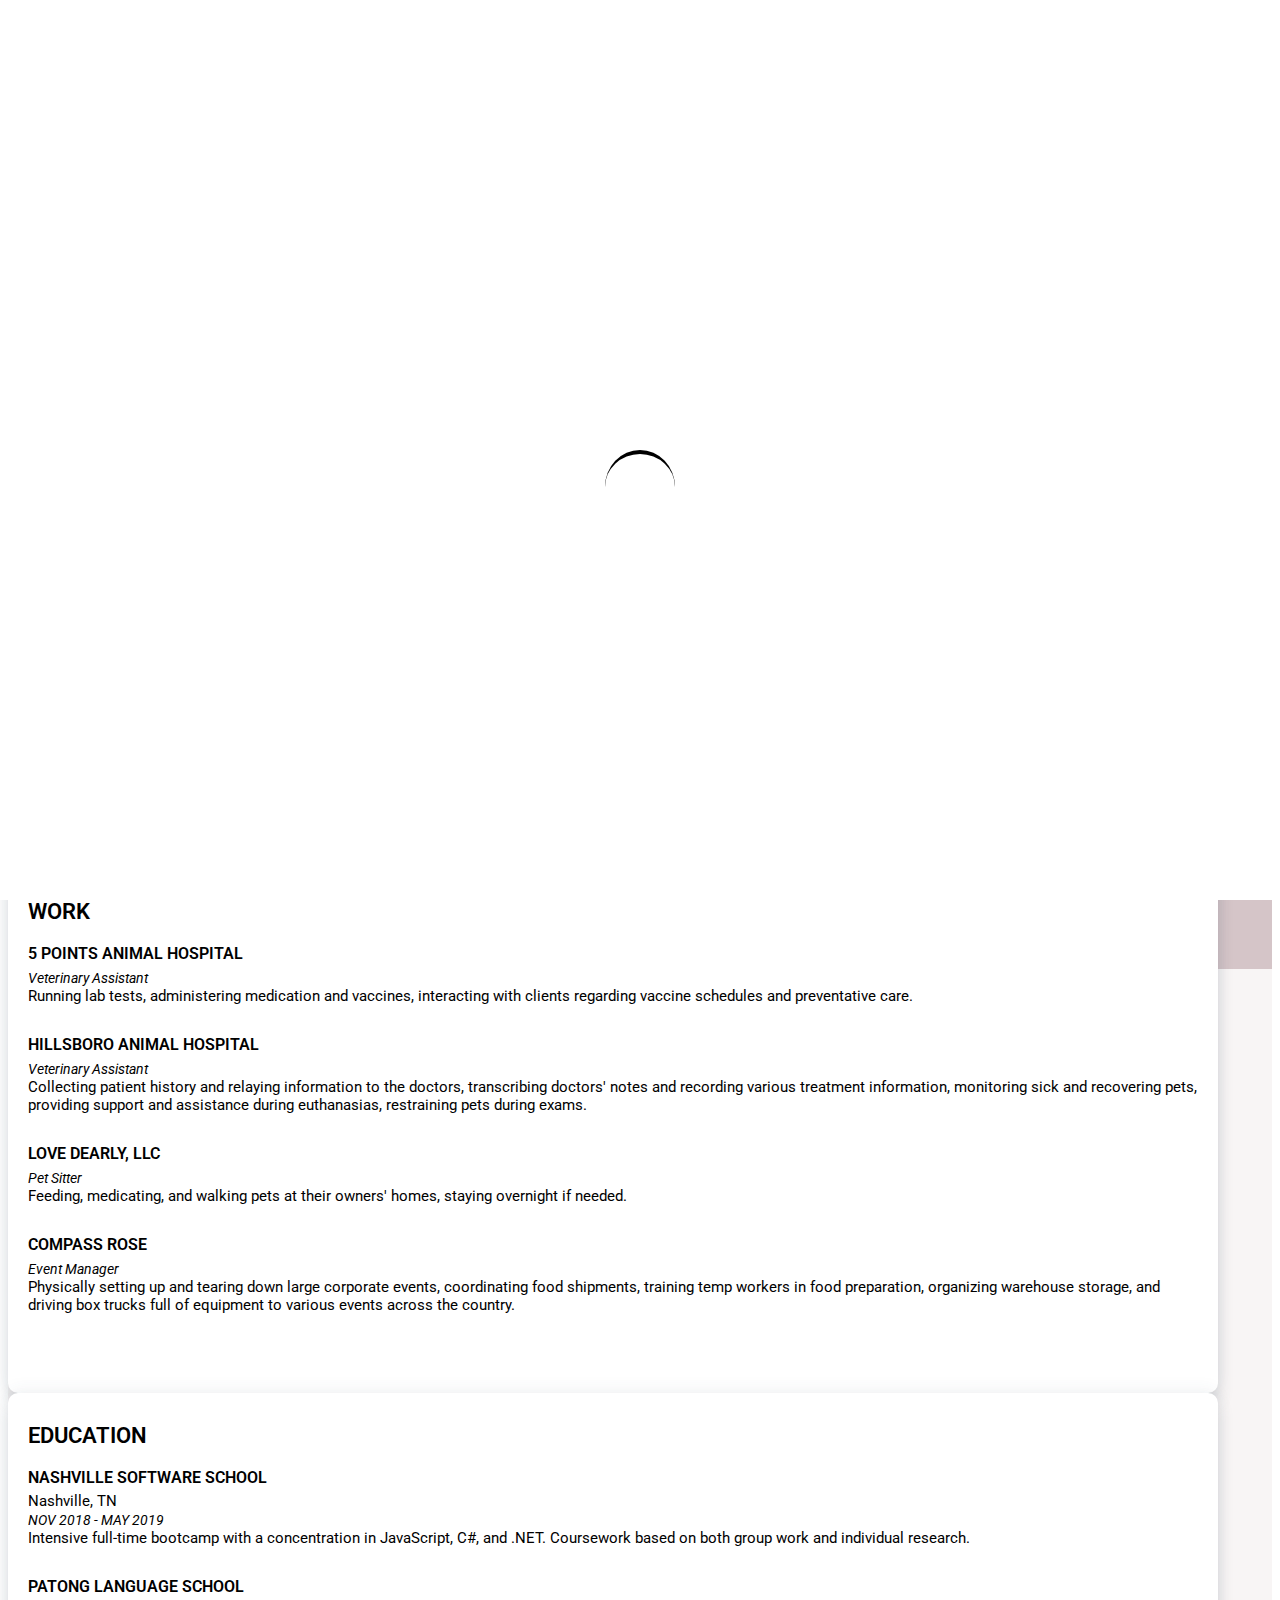
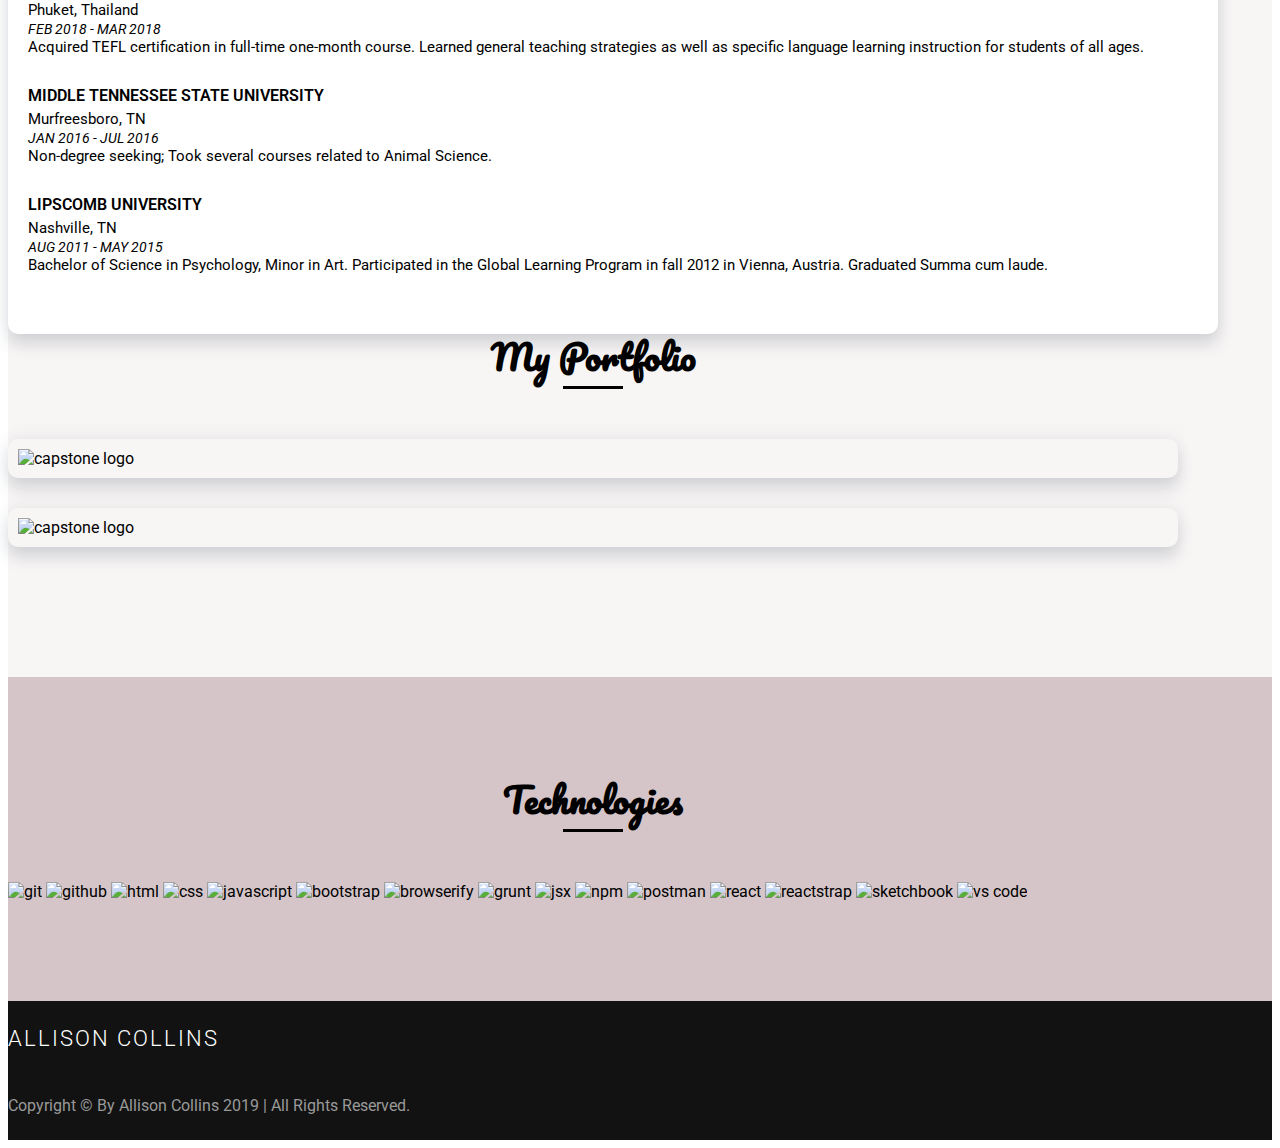
==== index.html @ 5c8b67d4 "changes to contact section" ====
<!doctype html>
<html lang="en">
<head>
  <meta charset="utf-8">
  <meta name="viewport" content="width=device-width, initial-scale=1.0">
  <meta http-equiv="X-UA-Compatible" content="IE=edge">
  <meta name="description" content=" - Responsive Personal vCard Template">
  <meta name="keywords" content="Martin Luther, resume, cv, portfolio, personal, developer, designer, onepage, clean, modern, velocity, web">
  <meta name="author" content="Martin">
  <meta name="apple-mobile-web-app-capable" content="yes">
  <!--
  ========================================================================
   EXCLUSIVE ON themeforest.net
  ~~~~~~~~~~~~~~~~~~~~~~~~~~~~~~~~~~~~~~~~~~~~~~~~~~~~~~~~~~~~~~~~~~~~~~~~
   Template Name   : Martin Luther - Responsive Personal Portfolio Template
   Author          : mital_04
  ~~~~~~~~~~~~~~~~~~~~~~~~~~~~~~~~~~~~~~~~~~~~~~~~~~~~~~~~~~~~~~~~~~~~~~~~
   Copyright (c) 2017 - Martin Luther - mital_04 



  ========================================================================
  -->
  <title>Allison Collins</title>
  <!-- Favicon -->
  <link rel="shortcut icon" type="image/x-icon" href="favicon.ico">

  <!-- Google Fonts -->
 <!--  <link href="https://fonts.googleapis.com/css?family=Poppins:300,300i,400,400i,500,500i,600,600i,700,700i,800,800i" rel="stylesheet">  -->
  <link href="https://fonts.googleapis.com/css?family=Pacifico|Roboto" rel="stylesheet"> 

  <!-- End -->

  <!-- Plugin Css -->
  <link href="static/plugin/bootstrap/css/bootstrap.min.css" rel="stylesheet">
  <link href="static/plugin/font-awesome/css/font-awesome.min.css" rel="stylesheet">
  <link href="static/plugin/owl-carousel/css/owl.carousel.min.css" rel="stylesheet">
  <!-- End -->

  <!-- Theme css -->
  <link href="static/css/style.css" rel="stylesheet">
  <link href="static/css/color/brown.css" rel="stylesheet">
  <!-- End -->

  <!--[if lt IE 9]>
    <script src="static/js/html5shiv.min.js"></script>
    <script src="static/js/respond.min.js"></script>
  <![endif]-->
</head>

<!-- ========== Body Starts ========== -->
<body>
  <div id="loading">
    <div class="load-circle"><span class="one"></span></div>
  </div>

  <!-- ========== Header Starts ========== -->
  <header class="header">
    <nav class="navbar">
      <div class="container">
        <div class="navbar-header">

          <!-- Mobile Toggle -->
          <button type="button" class="navbar-toggle collapsed" data-toggle="collapse" data-target="#navbar" aria-expanded="false" aria-controls="navbar">
            <span class="sr-only">Toggle navigation</span>
            <span class="icon-bar"></span>
            <span class="icon-bar"></span>
            <span class="icon-bar"></span>
          </button>
          <!-- / Mobile Toggle -->

          <!-- Logo  -->
          <h1 class="logo">
            <a href="#">Allison Collins</a>
          </h1>
          <!-- / Logo  -->
        </div>
        <!-- Navbar -->
        <div id="navbar" class="collapse navbar-collapse">
          <ul class="nav navbar-nav navbar-right">
            <li class="current"><a href="#home">Home</a></li>
            <li><a href="#about">About</a></li>
            <li><a href="#experience">Experience and Education</a></li>
            <li><a href="#portfolio">Portfolio</a></li>
            <li><a href="#technologies">Technologies</a></li>
            <!--<li><a href="#contact">Contact</a></li> -->
          </ul>
        </div>
        <!-- / Navbar -->
      </div>
    </nav>
  </header>
  <!-- ========== End Of Header ========== ->

  <!-- ========== Home ========== -->
  <section id="home" class="home-banner" data-parallax="scroll" data-image-src="static/img/stars.jpg">
    <div class="container"> 
      <div class="welcome-text">
        <h3>Hello! I'm</h3>
        <h2>Allison Collins</h2>
        <p>FULL STACK SOFTWARE DEVELOPER</p>
      </div>
    </div>
  </section>
  <!-- ========== End Of Home ========== -->

  <!-- ========== About Me ========== -->
  <section id="about" class="section" style="background-color: rgb(248, 245, 245)">
    <!-- Container -->

    <div class="container">
      <div class="row">
        <div class="col-xs-12 col-sm-5">
          <div class="personal-pic">
            <img src="static/img/me.jpg" title="" alt="" />
          </div><!-- .personal-pic -->
        </div><!-- .col-xs-12 col-sm-5 -->

        <div class="col-xs-12 col-sm-7">
          <div class="personal-info">
            <div class="section-title left" style="font-family: 'Pacifico', sans-serif">
              <h2>About <span>Me</span></h2> 
            </div><!-- .section-title -->
            <p>I currently live in Nashville, TN.</p>
            <p>I've always had varying career ideas and skills that I wanted to nurture, but for a time my interests seemed incongruous. 
              I loved the human interest aspect of psychological research and counseling, the hard science and objectivity of veterinary medicine,
            the freedom and cultural diversity of teaching English abroad, and the freedom of personal expression through visual art. 
            The only thing I was absolutely sure that I wanted to do was constantly learn new skills, either from personal research or from peers and mentors,
          lest my mind grow dull and restless. I enjoy being in school and building my knowledge base and problem solving skills.</p>
            <p>Software development has turned out to be at the interesection of my varied interests and skills. I enjoy the challenge of solving puzzles and new problems.
              I also appreciate the experience and perspectives of those around me, and value their approaches to problem solving. My dream is to be a lifelong
              student, being at once proud of my own accomplishments and abilities as well as humbled by the talents and wisdom of others.
            </p>

            <div class="social-link-top" style="font-size: 35px">
                <ul>
                  <li><a href="https://github.com/allisonkatecollins"><i class="fa fa-github" aria-hidden="true"></i></a></li>
                  <li><a href="https://www.linkedin.com/in/allison-collins-861924163/"><i class="fa fa-linkedin" aria-hidden="true"></i></a></li>
                  <li><a href="mailto:allisonkatecollins@gmail.com"><i class="fa fa-envelope" aria-hidden="true"></i></a></li>
                </ul>
              </div><!-- .social-link -->

            <div class="about-actions">
              <a class="m-btn" role="button" href="static/img/resume.png" download="resume.png">download resume</a>
            </div>
          </div><!-- .personal-info -->
        </div><!-- .col-xs-12 col-sm-5 -->

      </div><!-- .Row -->
    </div><!-- .Container -->

  </section>
  <!-- ========== End Of About Me ========== -->

  <!-- ========== Resume  ========== -->
  <section id="experience" class="section" style="background-color: #D5C5C8"> 
    <div class="container">
      <div class="section-title">
        <h2><span>Experience</span> and Education</h2>
      </div><!-- .section-title -->

      <div class="row">
        <div class="col-sm-6 col-xs-12">
          <div class="resume-box">
            <h4>WORK</h4>
            <div class="resume-row">
              <h5>5 Points Animal Hospital</h5>
              <label>Veterinary Assistant</label>
              <p>Running lab tests, administering medication and vaccines, interacting with clients
                regarding vaccine schedules and preventative care.
              </p>
            </div><!-- .resume-row -->

            <div class="resume-row">
              <h5>Hillsboro Animal Hospital</h5>
              <label>Veterinary Assistant</label>
              <p>Collecting patient history and relaying information to the doctors,
                transcribing doctors' notes and recording various treatment information,
                monitoring sick and recovering pets, providing support and assistance during euthanasias,
                restraining pets during exams.
              </p>
            </div><!-- .resume-row -->

            <div class="resume-row">
                <h5>Love Dearly, LLC</h5>
                <label>Pet Sitter</label>
                <p>Feeding, medicating, and walking pets at their owners' homes, staying overnight if needed.</p>
              </div><!-- .resume-row -->
            
              <div class="resume-row">
                  <h5>Compass Rose</h5>
                  <label>Event Manager</label>
                  <p>Physically setting up and tearing down large corporate events, coordinating food shipments,
                    training temp workers in food preparation, organizing warehouse storage, and driving box trucks full of equipment to various events across the country.</p>
                    <br/>
                  </div><!-- .resume-row -->
          </div><!-- .resume-box -->
        </div><!-- .col-sm-6 col-xs-12 -->

        <div class="col-sm-6 col-xs-12">
          <div class="resume-box">
            <h4>EDUCATION</h4>
            <div class="resume-row">
              <h5>Nashville Software School</h5>
              <p>Nashville, TN</p>
              <label>NOV 2018 - MAY 2019</label>
              <p>Intensive full-time bootcamp with a concentration in JavaScript, C#, and .NET.
                Coursework based on both group work and individual research.</p>
            </div><!-- .resume-row -->

            <div class="resume-row">
              <h5>Patong Language School</h5>
              <p>Phuket, Thailand</p>
              <label>FEB 2018 - MAR 2018</label>
              <p>Acquired TEFL certification in full-time one-month course.
                Learned general teaching strategies as well as specific language learning instruction for students of all ages. </p>
            </div><!-- .resume-row -->

            <div class="resume-row">
                <h5>Middle Tennessee State University</h5>
                <p>Murfreesboro, TN</p>
                <label>JAN 2016 - JUL 2016</label>
                <p>Non-degree seeking; Took several courses related to Animal Science.</p>
              </div><!-- .resume-row -->

          <div class="resume-row">
              <h5>Lipscomb University</h5>
              <p>Nashville, TN</p>
              <label>AUG 2011 - MAY 2015</label>
              <p>Bachelor of Science in Psychology, Minor in Art. Participated in the Global Learning Program
                in fall 2012 in Vienna, Austria. Graduated Summa cum laude.</p>
            </div><!-- .resume-row -->
        
          </div><!-- .resume-box -->
        </div><!-- .col-sm-6 col-xs-12 -->

      </div><!-- .row -->
    </div><!-- .container -->
  </section>
  <!-- ========== End Of Resume ========== -->

  <!-- ========== Work ========== -->
  <section id="portfolio" class="section" style="background-color: rgb(248, 245, 245)"> 
    <div class="container">
      <div class="section-title">
        <h2><span>My</span> Portfolio</h2>
      </div><!-- .section-title -->
 
      
        <div class="portfolio-filter">
           <div class="row">
              <div class="col-sm-4 col-xs-6 mix illustration">
                <div class="portfolio-col">
                  <img src="static/img/where-art-thou-logo.png" title="" alt="capstone logo" />
                  <div class="hover">
                    <a href="https://github.com/allisonkatecollins/where-art-thou"> 
                      <i aria-hidden="true"></i>
                      <h4>Where Art Thou?</h4>
                      <label>client side capstone</label>
                    </a>
                  </div>
                </div>
              </div> <!-- .col-sm-4 col-sm-12  -->
              
              <div class="col-sm-4 col-xs-6 mix illustration">
                <div class="portfolio-col">
                  <img src="static/img/gray.png" title="" alt="capstone logo" />
                  <div class="hover">
                    <h4>Server Side Capstone</h4>
                    <label>coming soon!</label>
                  </div>
                </div>
              </div><!-- .col-sm-4 col-sm-12  -->

            </div><!-- .row -->
        </div><!-- .portfolio-filter -->
 

      </div><!-- .portfolio-box -->
    </div><!-- .container -->
  </section>
  <!-- ========== End Of Work ========== -->

  <!-- === Technologies === -->
  <section id="technologies" class="section bg-cover bg-no-repeat" style="background-color: #D5C5C8">
    <div class="container">

      <div class="section-title">
        <h2>Techno<span>logies</span></h2>
      </div><!-- .section-title -->

      <div class="row">
        <div class="col">
          <div class="technology-icons">
              <img src="static/img/git.png" title="Git" alt="git" />
              <img src="static/img/github1.png" title="GitHub" alt="github" />
              <img src="static/img/html.png" title="HTML" alt="html" />
              <img src="static/img/css1.png" title="CSS" alt="css" />
              <img src="static/img/javascript.png" title="JavaScript" alt="javascript" />
              <img src="static/img/bootstrap.png" title="Bootstrap" alt="bootstrap" />
              <img src="static/img/browserify1.png" title="Browserify" alt="browserify" />
              <img src="static/img/grunt.png" title="Grunt" alt="grunt" />
              <img src="static/img/jsx.png" title="JSX" alt="jsx" />
              <img src="static/img/npm.png" class="npm" title="NPM" alt="npm" />
              <img src="static/img/postman.png" title="Postman" alt="postman" />
              <img src="static/img/react.png" title="React" alt="react" />
              <img src="static/img/reactstrap.png" title="Reactstrap" alt="reactstrap" />
              <img src="static/img/sketchbook.png" title="Sketchbook" alt="sketchbook" />
              <img src="static/img/vscode.png" title="Visual Studio Code" alt="vs code" />
            </div><!-- .technology-icons -->
          </div><!-- .column -->

        </div><!-- .row -->

     

    </div><!-- .container -->
  </section>
  <!-- === End Of Technologies === -->

  <!-- ========== Contact ========== -->
  <!-- <section id="contact" class="section contact-us grey-bg"> 
    <div class="container">
      <div class="section-title">
        <h2>Contact<span> Me</span></h2>

        <div class="social-link" style="font-size: 35px">
          <ul>
            <li><a href="https://github.com/allisonkatecollins"><i class="fa fa-github" aria-hidden="true"></i></a></li>
            <li><a href="https://www.linkedin.com/in/allison-collins-861924163/"><i class="fa fa-linkedin" aria-hidden="true"></i></a></li>
            <li><a href="mailto:allisonkatecollins@gmail.com"><i class="fa fa-envelope" aria-hidden="true"></i></a></li>
          </ul>
        </div><!-- .social-link -->

      </div><!-- .section-title -->
    </div><!-- .container -->
  </section> 
  <!-- ========== End Of Contact ========== -->

  <!-- ========== Footer ========== -->
  <footer class="footer"> 
    <div class="main-footer text-center">
      <h4 class="footer-logo">ALLISON COLLINS</h4>
    </div><!-- .main-footer -->
    <div class="sub-footer  text-center">
      <p>Copyright © By Allison Collins 2019 | All Rights Reserved.</p>
    </div>
  </footer> <!-- .footer -->
  <!-- ========== End Of Footer ========== -->

  <!-- Jquery -->
  <script src="static/js/jquery.js"></script>
  <!-- End -->

  <!-- Plugin JS -->
  <script src="static/plugin/bootstrap/js/bootstrap.js"></script><!--bootstrap-->
  <script src="static/plugin/parallax/parallax.min.js"></script><!-- parallax library -->
  <script src="static/plugin/mixitup/mixitup.min.js"></script><!-- mixitup -->
  <script src="static/plugin/owl-carousel/js/owl.carousel.min.js"></script><!-- owl-carousel -->
  
  <script src="static/plugin/particles/particles.min.js"></script>
  <script src="static/plugin/particles/particles-app.js"></script>
  <!-- End -->

  <!-- Theme Js -->  
  <script src="static/js/jquery.nav.js"></script>
  <script src="static/js/custom.js"></script>
  <script src="static/js/home.js"></script><!-- Only For Home page -->
  <!-- End -->
</body>
<!-- ========== End of Body ========== -->
</html>
---- static/css/style.css ----
/*
===========================================================================
 EXCLUSIVE ON themeforest.net
~~~~~~~~~~~~~~~~~~~~~~~~~~~~~~~~~~~~~~~~~~~~~~~~~~~~~~~~~~~~~~~~~~~~~~~~~~~
 Template Name   : Martin Luther - Personal Portfolio Template
 Author          : mital_04
~~~~~~~~~~~~~~~~~~~~~~~~~~~~~~~~~~~~~~~~~~~~~~~~~~~~~~~~~~~~~~~~~~~~~~~~~~~
 Copyright (c) 2017 - mital_04
===========================================================================
*/

/*-------------------------------------------------------*/
  /* General */
/*-------------------------------------------------------*/
html,body {
  font-family: 'Poppins', sans-serif;	 
  font-family: 'Pacifico', cursive;
  font-family: 'Roboto', sans-serif;
}

img {
	max-width: 100%;
}
a:focus,
button:focus{
	outline: none;
	box-shadow: none;
}


#loading{
  position: fixed;
  top: 0;
  left: 0;
  height: 100%;
  width: 100%;
  background-color: #fff;
  z-index: 9999999999999;
}

.load-circle {
  margin: 50vh auto;
  width: 70px;
  height: 70px;
  border-radius: 50%;
  text-align: center;
  border-top: 4px solid #000;
  -webkit-animation: rotate 1.6s infinite linear;
  animation: rotate 1.2s infinite linear;
}

.load-circle .one{
  width: 50px;
  height: 50px;
  margin-top: 10px;
  border-radius: 50%;
  border-top: 4px solid #000;
  -webkit-animation: rotate 2.2s infinite linear;
  animation: rotate 2.2s infinite linear;
}

@-webkit-keyframes rotate {
  0%{
    transform: rotate(0deg);
  }
  100%{
    transform: rotate(360deg);
  }
}

@keyframes rotate {
  0%{
    transform: rotate(0deg);
  }
  100%{
    transform: rotate(360deg);
  }
}

/*-------------------------------------------------------*/
  /* Margin */
/*-------------------------------------------------------*/
.mb-10 { margin-bottom: 10px; }
.mb-15 { margin-bottom: 15px; }
.mb-30 { margin-bottom: 30px; }

.mt-10 { margin-top: 10px;}
.mt-15 { margin-top: 15px;}
.mt-30 { margin-top: 30px;}

/*-------------------------------------------------------*/
  /* Padding */
/*-------------------------------------------------------*/
.pb-10 { padding-bottom: 10px; }
.pb-15 { padding-bottom: 15px; }
.pb-30 { padding-bottom: 30px; }

.pt-10 { padding-top: 10px;}
.pt-15 { padding-top: 15px;}
.pt-30 { padding-top: 30px;}

/*-------------------------------------------------------*/
  /* section */
/*-------------------------------------------------------*/
.section {
	padding: 100px 0;
}

.grey-bg{
	background-color: #f3f3f3;
}

.container{
	max-width: 100%;
	width: 1170px;
}

@media (max-width: 767px){
	.section {
		padding: 50px 0;
	}
}

/*-------------------------------------------------------*/
  /* Section Title */
/*-------------------------------------------------------*/
.section-title {
	text-align: center;
	padding-bottom: 60px;
}
.section-title.left{
	text-align: left;
}
.section-title.left h2:after{
	right: auto;
}
.section-title.right{
	text-align: right;
}
 .section-title.right h2:after{
	left: auto;
}

.section-title h2 {
	font-weight: 600;
/* 	text-transform: uppercase; */
  font-family: 'Pacifico';
	line-height: 45px;
	font-size: 35px;
	position: relative;
	margin: 0;
}
.section-title h2:after{
	width: 60px;
	height: 3px;
	background: #000;
	content: "";
	position: absolute;
	left: 0;
	right: 0;
	margin: auto;
	bottom: -10px;
}

.section-title-01 {
	text-align: center;
	padding-bottom: 50px;
}
.section-title-01 h2 {
	margin: 0;
	padding: 0 0 15px 0;
	font-weight: 800;
	color: #333;
	font-size: 48px;
}
.section-title-01 p {
	margin: 0;
	width: 600px;
	max-width: 100%;
	display: inline-block;
}

/*-------------------------------------------------------*/
  /* social link */
/*-------------------------------------------------------*/

.social-link ul { 
	margin-top: 40px;
  padding-top: 25px;
  padding-left: 0
}
.social-link li{
	display: inline-block;
	vertical-align: top;
	margin-right: 30px;
}
.social-link li a {
	width: 70px;
	height: 70px;
	text-align: center;
	line-height: 70px;
	border-radius: 50%;
	display: block;
	color: #fff;
	background: #000;
	box-shadow: 0 2px 5px 0 rgba(0,0,0,0.16), 0 2px 10px 0 rgba(0,0,0,0.12);
	-webkit-transition: all .2s ease;
       -moz-transition: all .2s ease;
    	 -o-transition: all .2s ease;
    		transition: all .2s ease;
}

.social-link-top ul { 
  margin-top: 10px;
  margin-bottom: 30px;
  padding-top: 25px;
  padding-left: 0
}
.social-link-top li{
	display: inline-block;
	vertical-align: top;
	margin-right: 30px;
}
.social-link-top li a {
	width: 70px;
	height: 70px;
	text-align: center;
	line-height: 70px;
	border-radius: 50%;
	display: block;
	color: #fff;
	background: #000;
	box-shadow: 0 2px 5px 0 rgba(0,0,0,0.16), 0 2px 10px 0 rgba(0,0,0,0.12);
	-webkit-transition: all .2s ease;
       -moz-transition: all .2s ease;
    	 -o-transition: all .2s ease;
    		transition: all .2s ease;
}


/*-------------------------------------------------------*/
  /* Buttons */
/*-------------------------------------------------------*/
.m-btn {
	box-shadow: 0 2px 5px 0 rgba(0,0,0,0.16), 0 2px 10px 0 rgba(0,0,0,0.12);
	line-height: 50px;
	padding: 0 25px;
	border: none;
	display: inline-block;
	outline: 0;
	border-radius: 100px;
	cursor: pointer;
	text-align: center;
	text-decoration: none;
	color: #fff;
	font-weight: 600;
	text-transform: uppercase;
	-webkit-transition: all .2s ease;
       -moz-transition: all .2s ease;
    	 -o-transition: all .2s ease;
    		transition: all .2s ease;
}
.m-btn:hover {
	box-shadow: rgba(0,0,0,0.15) 0 7px 20px;
	color: #fff;
	text-decoration: none;
	border-radius: 5px;
}
.m-btn.m-btn-white{
	background: #fff;
	color: #000;
}

a.m-btn-01:hover,
a.m-btn-01:focus,
a.m-btn-01:active {
	color: #fff;
	text-decoration: none;
}

.m-btn-01 {
	line-height: 50px;
	padding: 0 25px;
	border: none;
	display: inline-block;
	outline: 0;
	border-radius: 100px;
	cursor: pointer;
	text-align: center;
	text-decoration: none;
	color: #fff;
	font-weight: 600;
	position: relative;
	overflow: hidden;
	text-transform: uppercase;
	box-shadow: 0px 0 1px 2px rgba(0,0,0,0.05), 0px 0px 1px 6px rgba(0,0,0,0.05);
	-webkit-transition: all .2s ease;
       -moz-transition: all .2s ease;
    	 -o-transition: all .2s ease;
    		transition: all .2s ease;
}
.m-btn-01:after,
.m-btn-01:before {
	position: absolute;
	right: 0;
	bottom: 0;
	width: 100px;
	height: 100px;
	border-radius: 50%;
	background: #fff;
	content: '';
	opacity: 0;
	transition: transform .15s cubic-bezier(.02,.01,.47,1),opacity .15s cubic-bezier(.02,.01,.47,1);
	transform: translate(100%,-25%) translateZ(0);
}
.m-btn-01:focus:before, 
.m-btn-01:hover:before {
    opacity: .15;
    transition: transform .2s cubic-bezier(.02,.01,.47,1),opacity .2s cubic-bezier(.02,.01,.47,1);
    transform: translate3d(50%,0,0) scale(.9);
}
.m-btn-01:focus:after, 
.m-btn-01:hover:after {
    opacity: .25;
    transition: transform .2s cubic-bezier(.02,.01,.47,1) .05s,opacity .2s cubic-bezier(.02,.01,.47,1) .05s;
    transform: translate(50%) scale(1.1);
}
.m-btn-01.round {
	width: 50px;
	height: 50px;
	font-size: 30px;
	padding: 0;
	text-align: center;
	line-height: 50px;
}

.m-btn-01.m-btn-01-black {
	background: #333;
}

/*-------------------------------------------------------*/
  /* Pagination */
/*-------------------------------------------------------*/
.pagination-box {
	margin: 30px 0 0;
	text-align: center;
}
.pagination-box .pagination {
	margin-bottom: 0;
}
.pagination .page-item {
	margin: 0 5px;
	display: inline-block;
}
.pagination .page-link {
	color: #333;
	width: 40px;
	height: 40px;
	line-height: 40px;
	padding: 0;
	border-radius: 5px !important;
	text-align: center;
	box-shadow: rgba(58,78,95,0.2) 0 10px 16px, rgba(58,78,95,0.05) 0 -5px 16px;
	border: none;
}

/*-------------------------------------------------------*/
  /* Header */
/*-------------------------------------------------------*/
.header {
	position: fixed;
	top: 0;
	left: 0;
	right: 0;
	z-index: 9;
	-webkit-transition: all .2s ease;
       -moz-transition: all .2s ease;
    	 -o-transition: all .2s ease;
    		transition: all .2s ease;
}
.header .logo {
  font-size: 25px;
  font-family: 'Roboto';
	text-transform: uppercase;
	color: #fff;
	margin: 0;
	padding:6px 0;
	font-weight: 300;
}
.header .logo a {
	color: #fff;
	text-decoration: none;
}
.header .navbar { 
	margin: 0;
	padding: 15px 0;
	border: none;
  border-radius: 0;	
  font-family: 'Roboto'
}
.header .navbar-nav > li{
	padding: 0 5px;
}
.header .navbar-nav > li > a {
	color: #fff;
	text-transform: uppercase;
	padding: 10px 15px;
	border-radius: 30px;
	font-weight: 600;
	-webkit-transition: all .2s ease;
       -moz-transition: all .2s ease;
    	 -o-transition: all .2s ease;
    		transition: all .2s ease;
}
.header .navbar-nav > li > a:focus, 
.header .navbar-nav > li > a:hover {
	background: none;
}
.header .navbar-nav > li.current > a:hover{
	color: #fff;
}

.fixed-header{
	background: #fff;
	box-shadow: 0 2px 4px -1px rgba(0,0,0,0.06), 0 4px 5px 0 rgba(0,0,0,0.06), 0 1px 10px 0 rgba(0,0,0,0.08);
}
.fixed-header .logo {
	color: #000;
}
.fixed-header .navbar-nav > li > a {
	color: #000;	
}
.fixed-header .navbar-nav > li.current > a,
.fixed-header .navbar-nav > li.current > a:hover{
	color: #fff;
}

@media (max-width: 991px){
	.header .navbar-nav > li{
		padding: 0;
	}
	.header .navbar-nav > li > a {
		padding: 10px;
	}
}

@media (max-width: 767px){
	.header .navbar{
		padding: 0;
	}
	.navbar-collapse{
		background: #fff;
		box-shadow: none;
		border: none;
	}
	.navbar-nav{
		margin-top: 0;
		margin-bottom: 0;
	}
	.header .navbar-nav > li > a{
		color: #000;
	}
	.header .navbar-nav > li.current > a{
		color: #fff;
		border-radius: 0;
	}
	.header .logo {
		margin: 0 0 0 15px;
		padding: 10px 0;
	}
	.navbar-toggle {
		margin: 7px 15px 3px 0;
		border-radius: 0;
	}	
	.navbar-toggle .icon-bar{
		background: #fff;
	}
}


/*-------------------------------------------------------*/
  /* Home Banner */
/*-------------------------------------------------------*/
.parallax-mirror{
	background: #000;
}
.parallax-mirror .parallax-slider {
	opacity: 0.3;
}
.home-banner {
	position: relative;
}
.home-banner .welcome-text {
  font-family: 'Roboto';
	padding: 0;
	text-align: center;
	width: 100%;
	position: absolute;
	display: block;
	top: 50%;
	left: 0;
	-webkit-transform: translate(0,-50%);
       -moz-transform: translate(0,-50%);
    	 -o-transform: translate(0,-50%);
    		transform: translate(0,-50%);
}
.home-banner .welcome-text h3{
	margin: 0;
	padding: 0;
	font-size: 55px;
	color: #fff;
	font-weight: 300;
}
.home-banner .welcome-text h2{
	margin: 0;
	padding: 20px 0 60px;
	font-size: 90px;
	color: #fff;
	font-weight: 600;
	letter-spacing: 2px;
	line-height: 80px;
}
.home-banner .welcome-text p{
	margin: 0;
	padding: 0 0 20px;
	font-size: 15px;
	color: #fff;
	font-weight: 300;
	letter-spacing: 1px;
}

.home-banner .welcome-text .m-btn {
	line-height: 60px;
	padding: 0 45px;
	font-size: 16px;
	letter-spacing: 1px;
}

@media (max-width: 767px){
	.home-banner .welcome-text h3{
		font-size: 28px;
	}
	.home-banner .welcome-text h2 {
		padding: 10px 0 15px;
		font-size: 40px;
		line-height: 40px;	
	}	
	.home-banner .welcome-text p{
		padding: 0 0 15px;
		font-size: 14px;
	}
	.home-banner .welcome-text .m-btn{
		line-height: 40px;
		padding: 0 25px;
		font-size: 13px;
	}
}

.full-screen {
  height: 100vh;
}

/*===================================
  Home Banner 01
====================================== */
.particles-box {
  height: 100vh;
  background-position: left center;
}
.particles-box .container {
  position: relative;
  min-height: 100%;
}
.particles-box .banner-center-text {
  position: absolute;
  top: 50%;
  left: 15px;
  right: 15px; 
  z-index: 1;
  -webkit-transform: translatey(-50%);
     -moz-transform: translatey(-50%);
       -o-transform: translatey(-50%);
          transform: translatey(-50%);
}

.particles-box .banner-center-text h1 {
	color: #fff;
	font-size: 65px;
	margin: 0;
	padding: 0 0 20px 0;
	font-weight: 800;
}
.particles-box .banner-center-text p {
	display: inline-block;
	vertical-align: top;
	padding: 8px 15px;
	color: #fff;
}

.particles-box .particles-js-canvas-el {
	background: rgba(0,0,0,0.8);
	position: absolute;
	top: 0;
	left: 0;
	right: 0;
	bottom: 0;
}

@media (max-width: 991px){
  .particles-box {
    height: 120vh;
  }

  .fixed-header-body .particles-box {
    height: 100vh;
  }
}


/*-------------------------------------------------------*/
  /* ABOUT ME*/
/*-------------------------------------------------------*/
.personal-pic {
	position: relative;
    border-radius: 10px;
    padding: 10px;
    box-shadow: rgba(58,78,95,0.2) 0 10px 16px, rgba(58,78,95,0.05) 0 -5px 16px;
    overflow: hidden;
}
.personal-pic img {
	display: block;
	margin: 0 auto;
}
.personal-info .section-title {
	padding-bottom: 10px;
}
.personal-info h2 {
	margin-top: 0px;
}
.personal-info .social-link{
    padding: 10px 0 35px;
}
.personal-info .m-btn {
	line-height: 40px;
	padding: 0 40px;
	margin-right: 10px;
}
.personal-info {
  font-family: 'Roboto';
}

@media (max-width: 767px){
	.personal-info{
		padding-top: 40px;
	}
	.personal-info .m-btn{
		padding: 0 15px;
	}
}

/*===================================
  Skill Bar
====================================== */
.about-me-box {
	background: #fff;
	box-shadow: 0px 0 1px 2px rgba(0,0,0,0.05), 0px 0px 1px 6px rgba(0,0,0,0.05);
	padding: 20px;
}
.about-me-box .avtar {
	margin-bottom: 15px;
}

.about-me-box h2 {
	font-size: 24px;
	font-weight: 700;
	margin: 0;
	padding: 0 0 15px;
	position: relative;
	display: inline-block;
}
.about-me-box h2:after {
	width: 30px;
	height: 4px;
	content: "";
	float: left;
	background: #888;
	position: absolute;
	top: 14px;
	margin-left: 14px;
	right: -40px;
}

.about-me-box .about-me {
	margin: 0;
	padding: 0 0 20px;
	list-style-type: none;
}
.about-me-box .about-me li {
	width: 100%;
	display: inline-block;
	vertical-align: top;
	padding: 5px 0;
}
.about-me-box .about-me strong {
	font-weight: 600;
}

.about-me-box .social-link {
	margin-bottom: 30px;
}

.about-me-box .about-actions {
	margin-bottom: 20px;
}
.about-me-box .m-btn-01 {
	line-height: 35px;
	padding: 0 15px;
	font-size: 12px;
}

/*===================================
  Skill Bar
====================================== */
.skillbar {
  	position: relative;
	display: inline-block;
	margin: 35px 0 10px;
	height: 10px;
	width: 100%;
	border-radius: 10px;
	text-align: left;
	box-shadow: 0px 0 1px 2px rgba(0,0,0,0.05), 0px 0px 1px 4px rgba(0,0,0,0.05);
}
.skillbar-bar {
  height: 10px;
  border-radius: 10px;
  width: 0px;
  background: rgba(0, 0, 0, .70);
  display: inline-block;
  position: absolute;
  top: 0;
  margin-bottom: 0px;
}
.skillbar-title {
  top: -22px;
  position: absolute;
  font-size: 12px;
  text-transform: uppercase;
  font-weight: 600;
}
.skillbar-white {
  background: rgba(255, 255, 255, .25)
}
.skillbar-white .skillbar-bar {
  background: #fff;
}

/*-------------------------------------------------------*/
  /* Service Box*/
/*-------------------------------------------------------*/
.service-box {
	text-align: center;
	background: #fff;
	border-radius: 10px;
	padding:40px 20px;
	box-shadow: rgba(58,78,95,0.2) 0 10px 16px, rgba(58,78,95,0.05) 0 -5px 16px;
	width: 100%;
	float: left;
}
.service-box .sb-icon {
	width: 80px;
	height: 80px;
	line-height: 60px;
	text-align: center;
	display: inline-block;
	border-radius: 50%;
}
.service-box .sb-icon i {
	font-size: 40px;
	line-height: 80px;
	color: #fff;
}
.service-box h4 {
	font-size: 22px;
	font-weight: 600;
	margin: 0;
	padding: 25px 0 10px;
}
.service-box p {
	font-size: 15px;
	margin: 0;
	line-height: 26px;
}

@media (max-width: 767px){
	.service-box{
		margin: 15px 0;
	}
}

.service-box-01 {
	text-align: center;
	width: 100%;
	float: left;
	padding: 0 40px 40px;
	background: #fff;
	box-shadow: 0px 0 1px 2px rgba(0,0,0,0.05), 0px 0px 1px 6px rgba(0,0,0,0.05);
	margin-top: 100px;
}
.service-box-01 .sb-icon {
	width: 100px;
	height: 100px;
	text-align: center;
	display: inline-block;
	box-shadow: 0px 0px 1px 12px rgba(0,0,0,0.1), 0px 0px 1px 22px rgba(0,0,0,0.05);
	transform: rotate(45deg);
	margin-top: -50px;
}
.service-box-01 .sb-icon i {
	font-size: 50px;
	color: #fff;
	line-height: 100px;
	transform: rotate(-45deg);
}
.service-box-01 h4 {
	font-size: 22px;
	font-weight: 700;
	margin: 0;
	padding: 55px 0 15px;
}
.service-box-01 p {
	font-size: 15px;
	margin: 0;
	line-height: 26px;
}

@media (max-width: 767px){
	.service-box-01 {
		margin: 15px 0;
	}
}


/*-------------------------------------------------------*/
  /* Resume Box */
/*-------------------------------------------------------*/
.resume-box {
  font-family: 'Roboto';
	background: #fff;
	border-radius: 10px;
  padding: 30px 20px; 
	box-shadow: rgba(58,78,95,0.2) 0 10px 16px, rgba(58,78,95,0.05) 0 -5px 16px;
	width: 100%;
	float: left;
}
.resume-box h4 {
	font-size: 22px;
	margin: 0;
	padding: 0 0 20px;
	font-weight: 600;
}
.resume-box .resume-row {
	margin-bottom: 30px;
}
.resume-box h5 {
	margin: 0;
	padding: 0 0 5px;
	font-weight: 600;
	text-transform: uppercase;
	font-size: 16px;
}
.resume-box label{
	font-weight: normal;
	font-style: italic;
	font-size: 14px;
}
.resume-box p {
	margin: 0;
	font-size: 15px;
}

@media (max-width: 767px){
	.resume-box {
		margin: 15px 0;
	}
}

.resume-box-01 {
	position: relative;
	padding-left: 60px;
}
.resume-box-01:after {
	height: 100%;
	width: 4px;
	background: #ddd;
	content: "";
	float: left;
	position: absolute;
	left: 30px;
	top: 0;
	border-radius: 5px;
}

.resume-box-01 i {
	position: absolute;
	left: -43px;
	top: 0;
	width: 30px;
	height: 30px;
	line-height: 30px;
	text-align: center;
	color: #fff;
	z-index: 1;
	box-shadow: 0px 0px 1px 3px rgba(0,0,0,0.1), 0px 0px 1px 8px rgba(0,0,0,0.05);
	transform: rotate(45deg);
}

.resume-box-01 h4 {
	position: relative;
	margin: 0 0 20px;
	padding: 8px 25px;
	color: #fff;
	display: inline-block;
	font-size: 16px;
	font-weight: 700;
	border-radius: 20px;
}

.resume-box-01 h5 {
	position: relative;
	margin: 0;
	padding: 5px 0 20px 0;
	font-size: 17px;
	font-weight: 700;
}
.resume-box-01 .resume-row {
	width: 100%;
	padding: 16px;
	background: #fff;
	box-shadow: 0px 0 1px 2px rgba(0,0,0,0.05), 0px 0px 1px 6px rgba(0,0,0,0.05);
	margin-bottom: 30px;
}
.resume-box-01 .resume-row i {
	left: -59px;
}
.resume-box-01 .resume-row label {
	font-weight: 600;
	font-size: 14px;
}
.resume-box-01 .resume-row p {
	font-size: 13px;
	margin: 0;
}


/*-------------------------------------------------------*/
  /* CAT */
/*-------------------------------------------------------*/
.call-to-action {
	background-color: #e6b034;
	text-align:center;
	padding: 60px 0;
}
.call-to-action h2 {
	font-size: 30px;
	color: #fff;
	margin: 0;
	padding: 0 0 30px;
	text-transform: uppercase;
	font-weight: 600;
}

.call-to-action-01 {
	text-align:center;
	padding: 60px 0;
	background-attachment: fixed;
}

.call-to-action-01 h2 {
	font-size: 30px;
	color: #fff;
	margin: 0;
	padding: 0 0 30px;
	text-transform: uppercase;
	font-weight: 600;
}

/*-------------------------------------------------------*/
  /* Portfolio */
/*-------------------------------------------------------*/
.portfolio-box .filter {
	text-align: center;
	padding-bottom: 60px;
}
.portfolio-box .filter button {
	padding: 0;
	border:none;
	text-transform: uppercase;
	color: #000;
	background: none;
	font-size: 16px;
	margin: 0 10px;
}
.portfolio-col {
	position: relative;
	margin-bottom: 30px;
	border-radius: 10px;
	padding: 10px;
	box-shadow: rgba(58,78,95,0.2) 0 10px 16px, rgba(58,78,95,0.05) 0 -5px 16px;
	overflow: hidden;
}
.portfolio-col .hover {
	opacity: 0;
	position: absolute;
	top: 0;
	left: 0;
	right: 0;
	bottom: 0;
	background: rgba(0,0,0,0.8);
	padding: 0;
	color: #fff;
	-webkit-transition: all .2s ease;
       -moz-transition: all .2s ease;
    	 -o-transition: all .2s ease;
    		transition: all .2s ease;
}
.portfolio-col .hover h4 {
	margin: 0;
	padding: 0 0 10px;
	font-size: 20px;
	font-weight: 600;
}
.portfolio-col .hover label {
  font-family: 'Roboto';
	margin: 0;
	padding: 0 0 15px;
	font-size: 12px;
	font-weight: 300;
	padding: 5px 20px;
	border-radius: 30px;
}
.portfolio-col:hover .hover{
	opacity: 1;
	padding: 20px;
	top: 10px;
	left: 10px;
	right: 10px;
	bottom: 10px;
}

@media (max-width: 767px){
	.portfolio-box .filter{
		padding-bottom: 30px;
	}
	.portfolio-box .filter button {
		margin: 0 5px;
	}
	.portfolio-col:hover .hover{
		padding: 10px;
	}
	.portfolio-col .hover h4{
		font-size: 16px;
	}
}

/*option 2*/
.portfolio-box .filter-01 {
	text-align: center;
	padding-bottom: 60px;
}
.portfolio-box .filter-01 button {
	padding: 0;
	border:none;
	font-weight: 400;
	background: #333;
	color: #fff;
	font-size: 14px;
	margin: 0 10px;
	box-shadow: 0px 0px 1px 3px rgba(0,0,0,0.1), 0px 0px 1px 8px rgba(0,0,0,0.05);
	padding: 6px 15px;
	border-radius: 30px;
}
.portfolio-col-01 {
	position: relative;
	margin-bottom: 30px;
	padding: 10px;
	box-shadow: 0px 0 1px 2px rgba(0,0,0,0.05), 0px 0px 1px 6px rgba(0,0,0,0.05);
	overflow: hidden;
}
.portfolio-col-01 .hover {
	left: 10px;
	background: rgba(0,0,0,0.8);
	right: 10px;
	position: absolute;
	bottom: -100%;
	color: #fff;
	-webkit-transition: all .4s ease;
       -moz-transition: all .4s ease;
    	 -o-transition: all .4s ease;
    		transition: all .4s ease;
}
.portfolio-col-01 .hover h4 {
	margin: 0;
	padding: 0 0 10px;
	font-size: 20px;
	font-weight: 600;
}
.portfolio-col-01 .hover label {
	margin: 0;
	padding: 0 0 15px;
	font-size: 12px;
	font-weight: 300;
	padding: 5px 20px;
	border-radius: 30px;
}
.portfolio-col-01:hover .hover{
	padding: 20px;
	bottom: 10px;
}


/*-------------------------------------------------------*/
  /* Technologies */
/*-------------------------------------------------------*/

.technology-icons img {
  max-height: 130px;
  max-width: auto;
}

.npm {
  max-height: auto;
  max-width: 130px;
}



/*-------------------------------------------------------*/
  /* Footer */
/*-------------------------------------------------------*/
.footer{
	background: #121212;
}
.footer .footer-logo {
	padding: 0 0 20px;
	margin: 0;
	color: #fff;
	font-size: 22px;
	letter-spacing: 2px;
	font-weight: 300;
}
.footer {
	padding: 40px 0;
}
.footer {
	background: #121212;
	color: #999;
	padding: 25px 0; 
}
.sub-footer{
  background: #121212;
  color: #999;
  padding-top: 25px
}
.footer .sub-footer p {
	margin: 0;
}
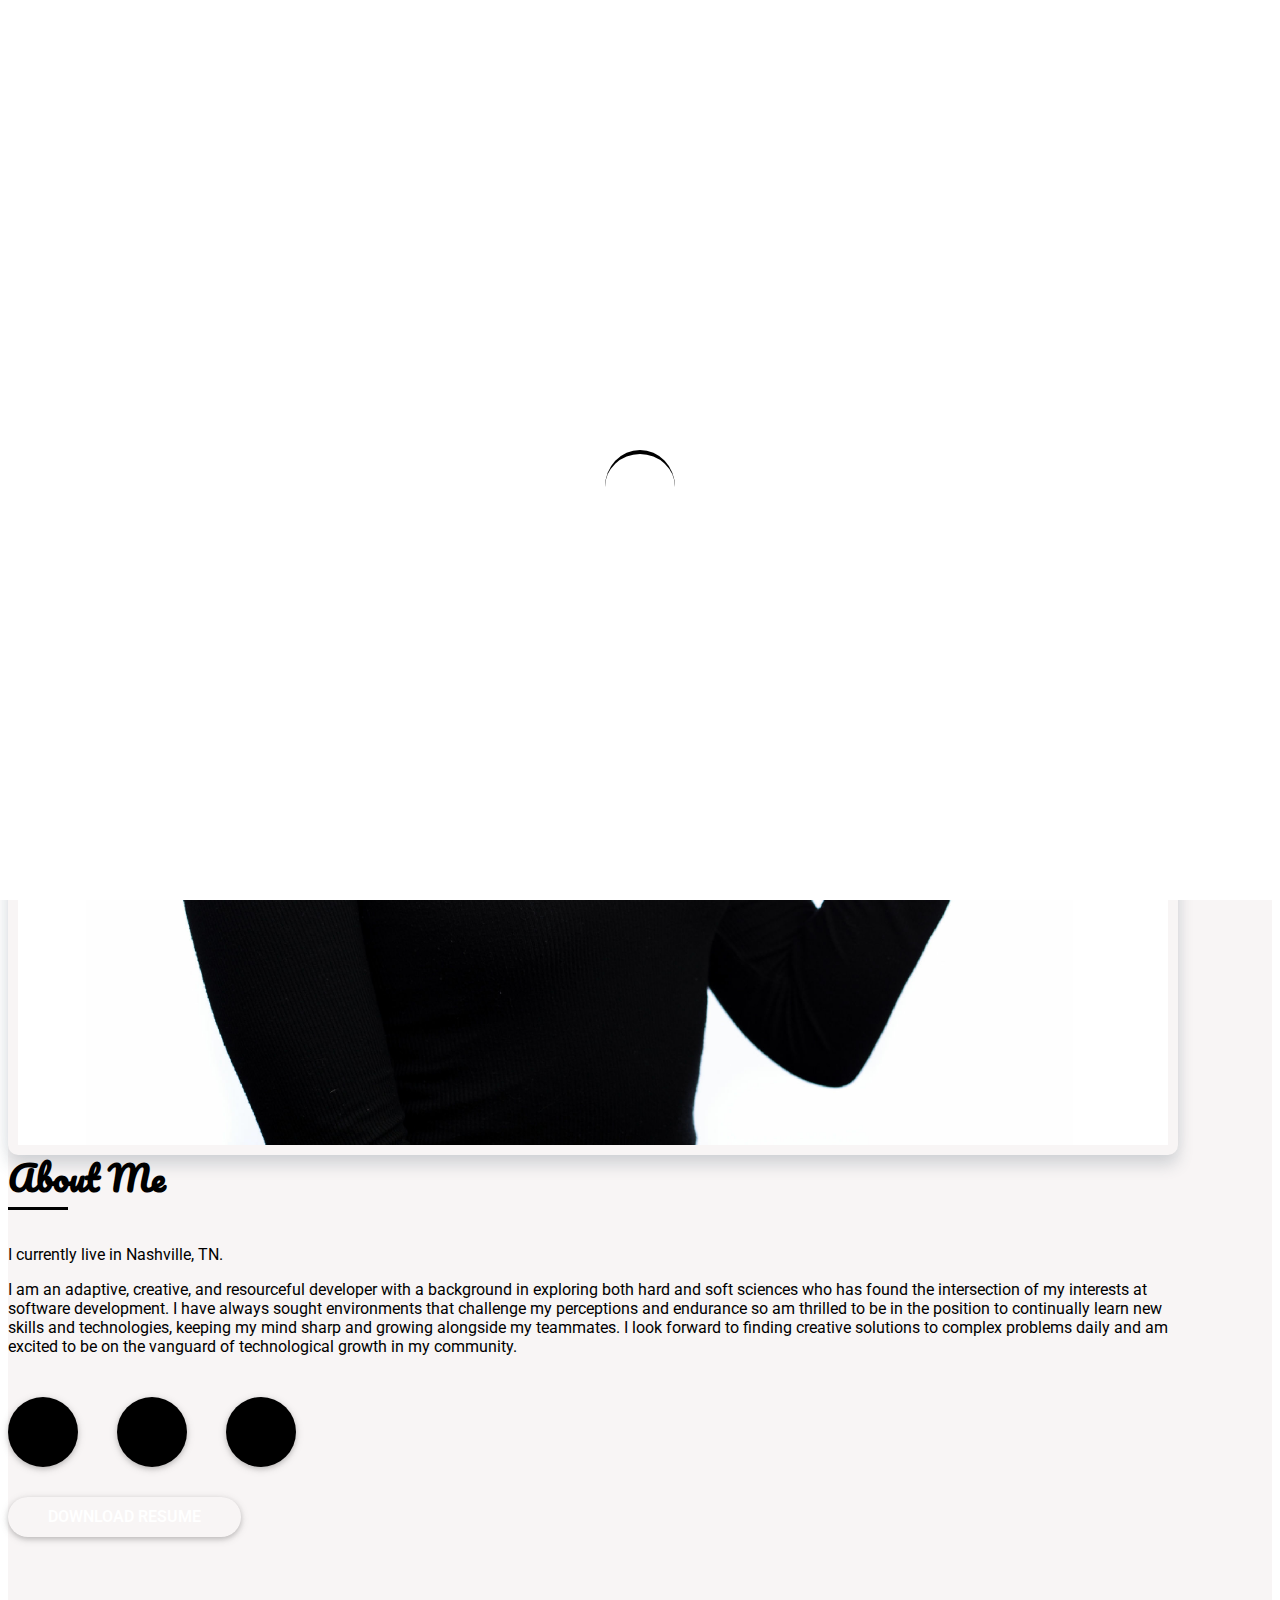
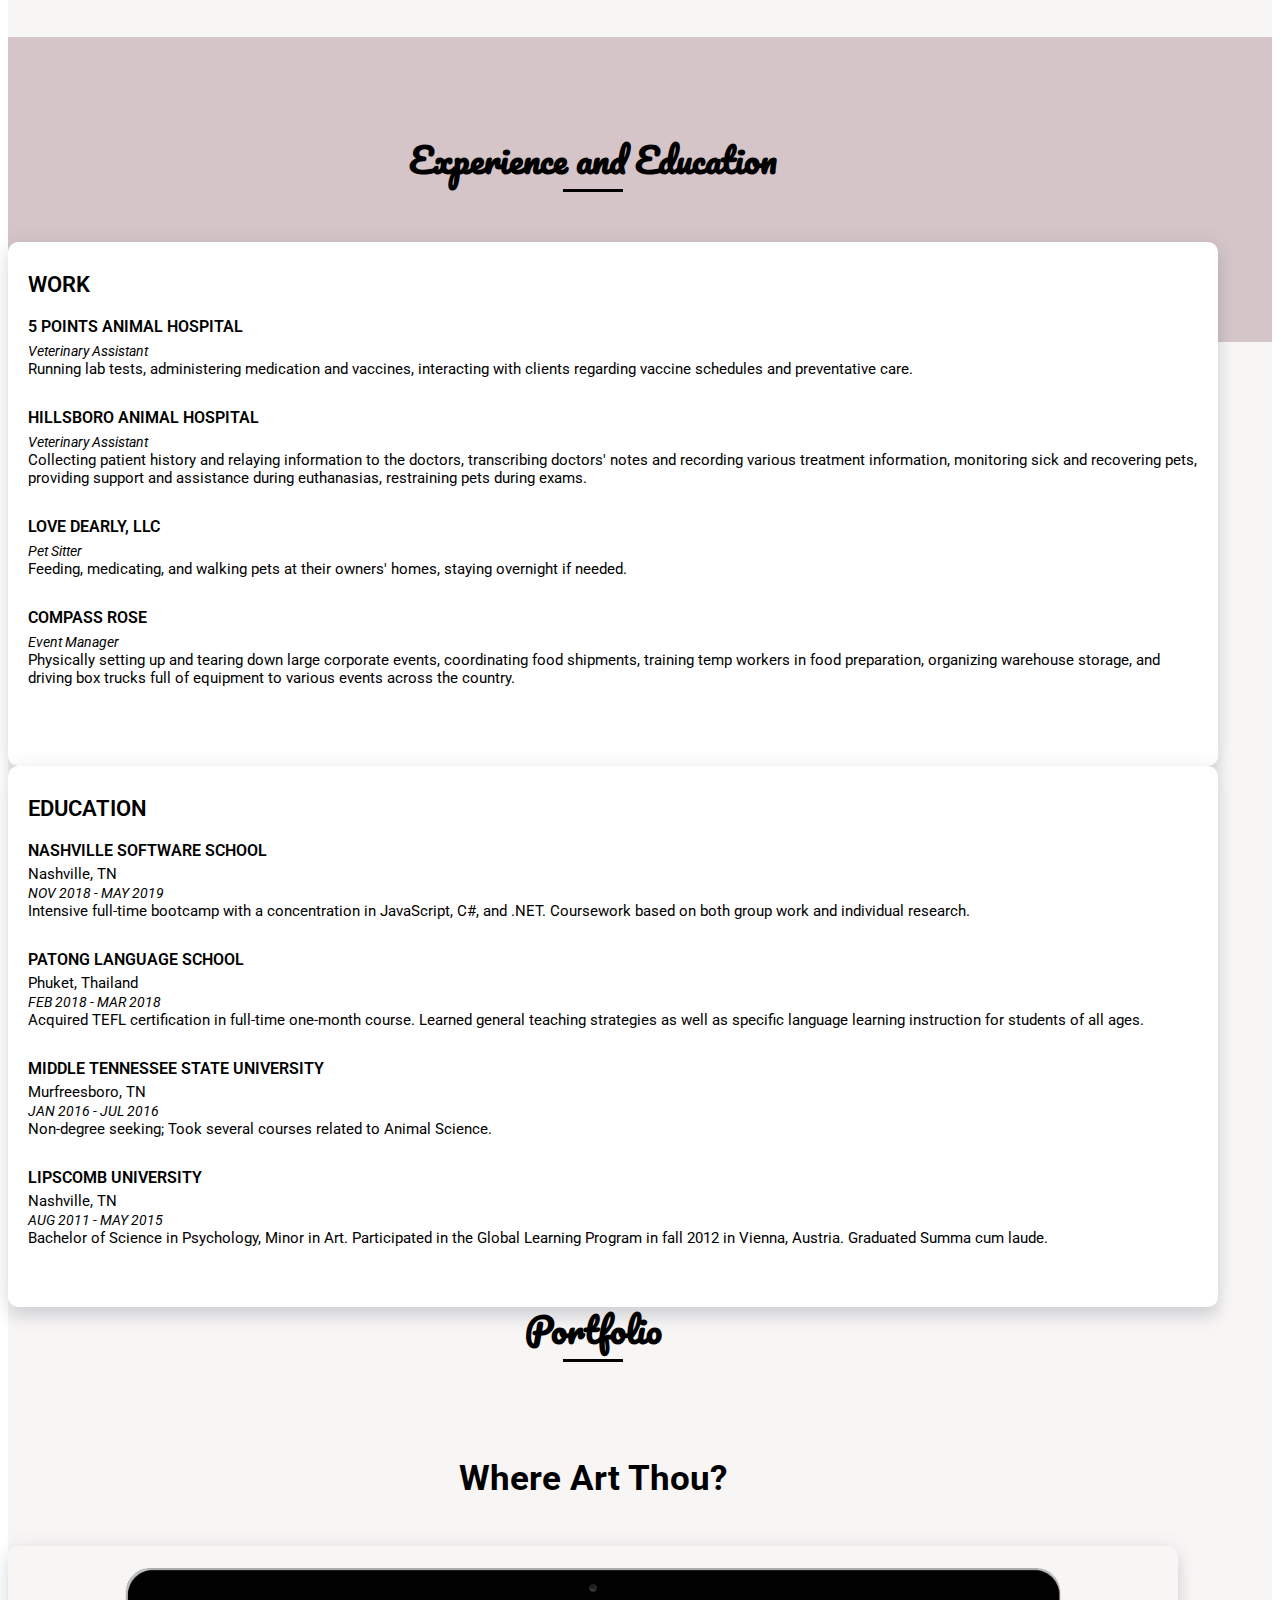
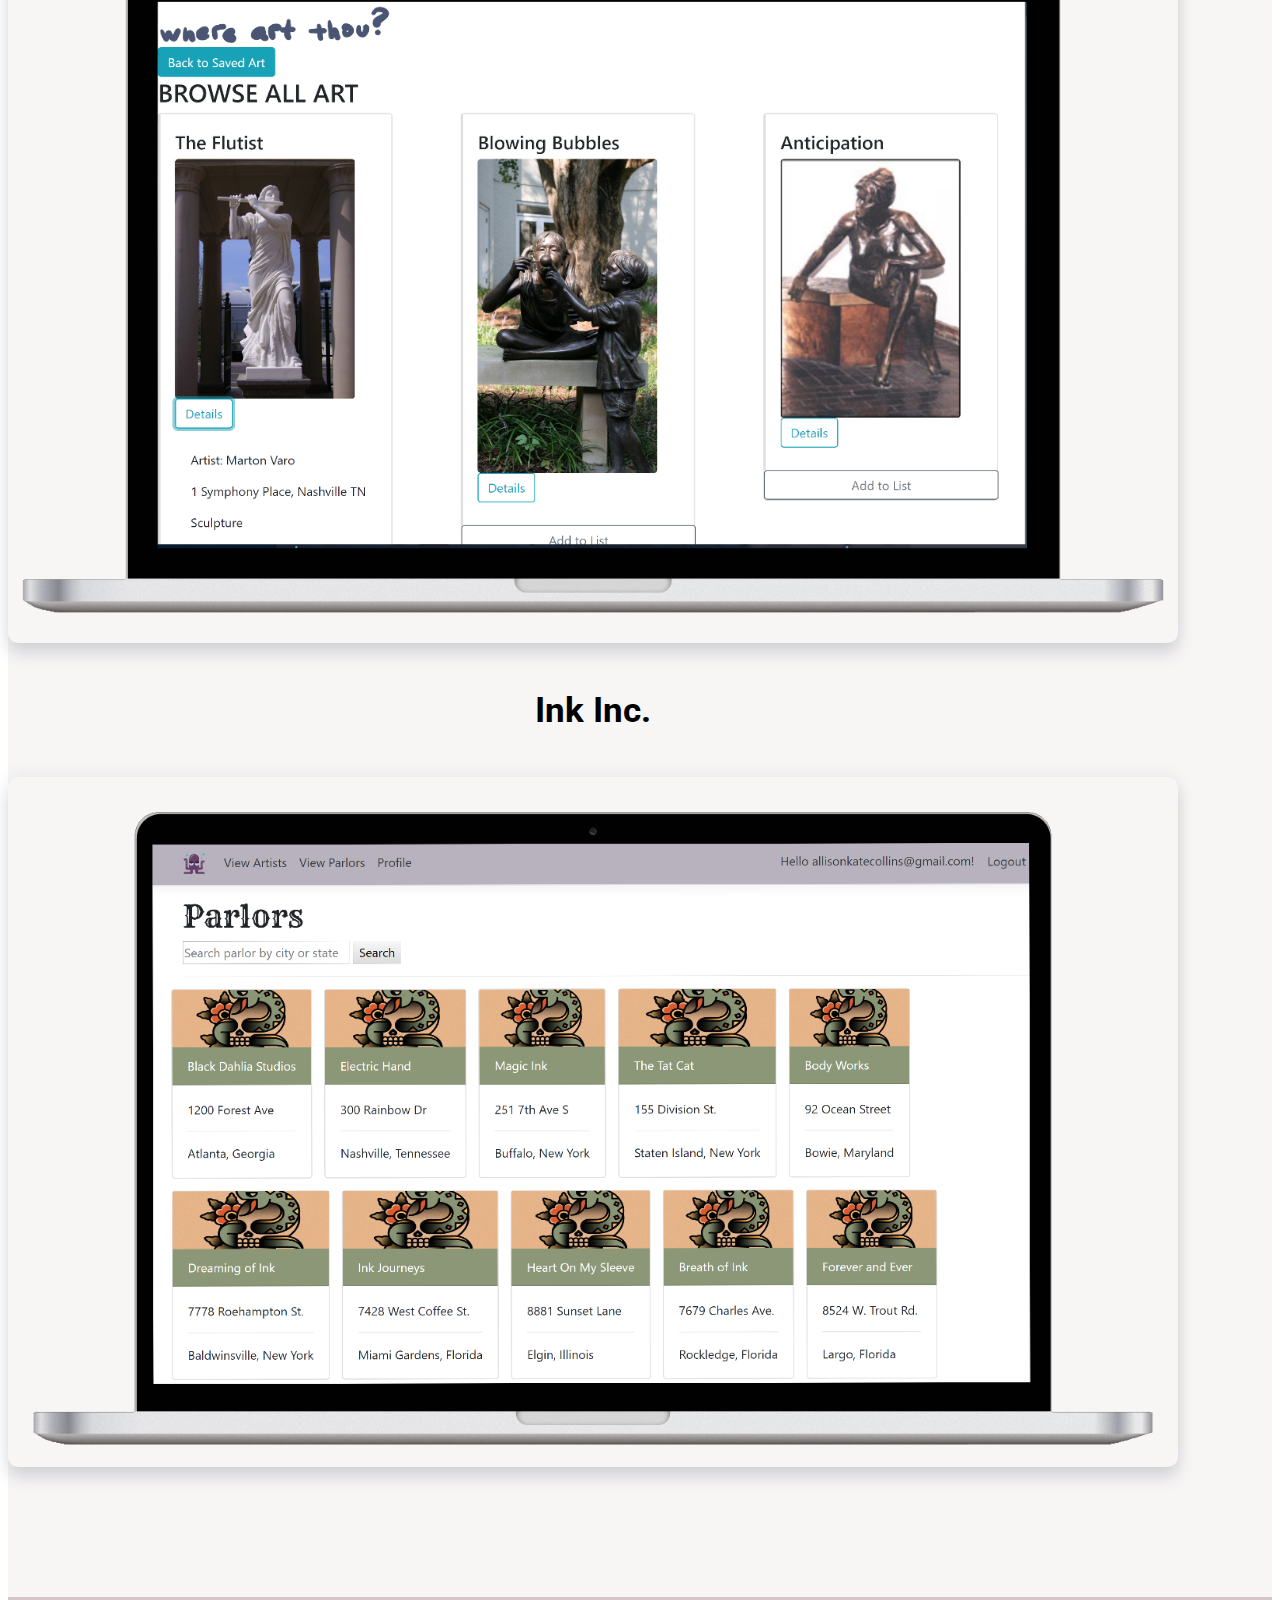
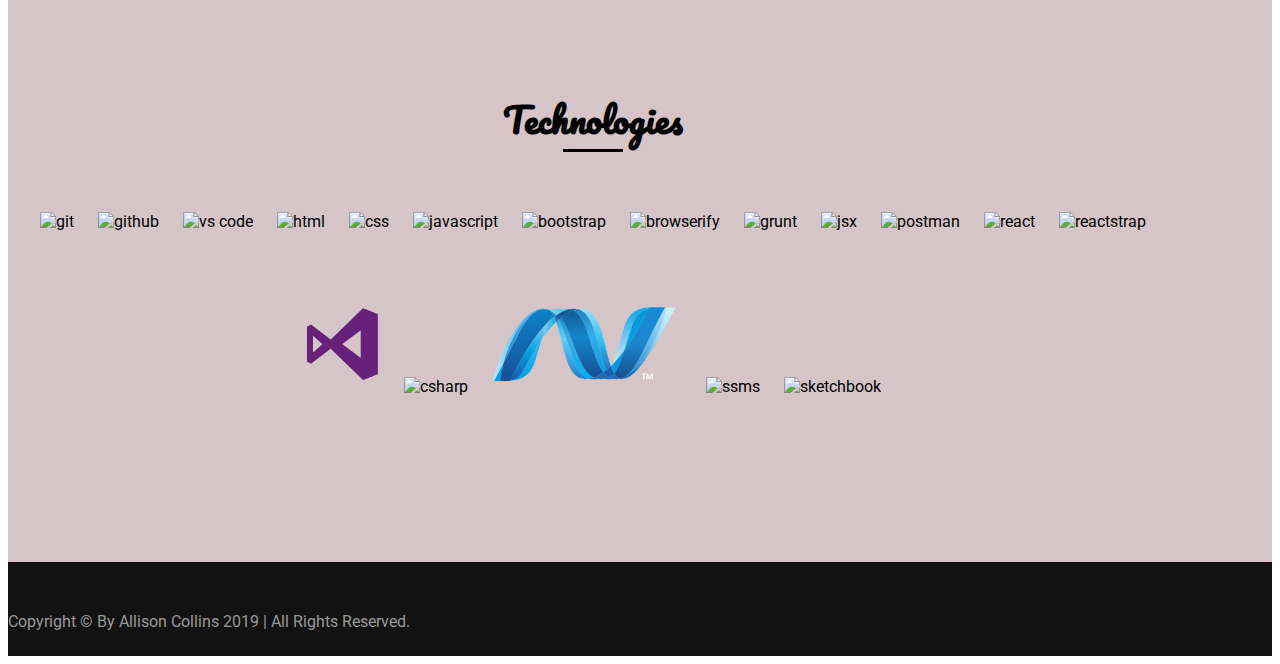
==== commit c0010551: "updated portfolio section and adjusted some styling" ====
--- a/index.html
+++ b/index.html
@@ -112,24 +112,20 @@
       <div class="row">
         <div class="col-xs-12 col-sm-5">
           <div class="personal-pic">
-            <img src="static/img/me.jpg" title="" alt="" />
+            <img src="static/img/headshot2.png" title="" alt="" />
           </div><!-- .personal-pic -->
         </div><!-- .col-xs-12 col-sm-5 -->
 
         <div class="col-xs-12 col-sm-7">
           <div class="personal-info">
             <div class="section-title left" style="font-family: 'Pacifico', sans-serif">
-              <h2>About <span>Me</span></h2> 
+              <h2>About Me</h2> 
             </div><!-- .section-title -->
+            <br/>
             <p>I currently live in Nashville, TN.</p>
-            <p>I've always had varying career ideas and skills that I wanted to nurture, but for a time my interests seemed incongruous. 
-              I loved the human interest aspect of psychological research and counseling, the hard science and objectivity of veterinary medicine,
-            the freedom and cultural diversity of teaching English abroad, and the freedom of personal expression through visual art. 
-            The only thing I was absolutely sure that I wanted to do was constantly learn new skills, either from personal research or from peers and mentors,
-          lest my mind grow dull and restless. I enjoy being in school and building my knowledge base and problem solving skills.</p>
-            <p>Software development has turned out to be at the interesection of my varied interests and skills. I enjoy the challenge of solving puzzles and new problems.
-              I also appreciate the experience and perspectives of those around me, and value their approaches to problem solving. My dream is to be a lifelong
-              student, being at once proud of my own accomplishments and abilities as well as humbled by the talents and wisdom of others.
+            <p>I am an adaptive, creative, and resourceful developer with a background in exploring both hard and soft sciences who has found the intersection of my interests at software development. 
+              I have always sought environments that challenge my perceptions and endurance so am thrilled to be in the position to continually learn new skills and technologies, keeping my mind sharp and growing alongside my teammates. 
+              I look forward to finding creative solutions to complex problems daily and am excited to be on the vanguard of technological growth in my community.
             </p>
 
             <div class="social-link-top" style="font-size: 35px">
@@ -141,7 +137,7 @@
               </div><!-- .social-link -->
 
             <div class="about-actions">
-              <a class="m-btn" role="button" href="static/img/resume.png" download="resume.png">download resume</a>
+              <a class="m-btn" role="button" href="static/img/AllisonCollinsResume.pdf" download="AllisonCollinsResume.pdf">download resume</a>
             </div>
           </div><!-- .personal-info -->
         </div><!-- .col-xs-12 col-sm-5 -->
@@ -156,7 +152,7 @@
   <section id="experience" class="section" style="background-color: #D5C5C8"> 
     <div class="container">
       <div class="section-title">
-        <h2><span>Experience</span> and Education</h2>
+        <h2>Experience and Education</h2>
       </div><!-- .section-title -->
 
       <div class="row">
@@ -243,31 +239,43 @@
   <section id="portfolio" class="section" style="background-color: rgb(248, 245, 245)"> 
     <div class="container">
       <div class="section-title">
-        <h2><span>My</span> Portfolio</h2>
+        <h2>Portfolio</h2>
       </div><!-- .section-title -->
  
       
         <div class="portfolio-filter">
            <div class="row">
-              <div class="col-sm-4 col-xs-6 mix illustration">
+              <div class="col-sm-6 col-xs-6 mix illustration">
+                <h4 class="capstone-title"> Where Art Thou? </h4>
                 <div class="portfolio-col">
-                  <img src="static/img/where-art-thou-logo.png" title="" alt="capstone logo" />
-                  <div class="hover">
+                  <img src="static/img/screenshot-frontend.png" title="" alt="capstone logo" />
+                  <div class="capstone-hover">
+                    <h4 class="capstone-description">
+                      Single page CRUD application that displays public art throughout Nashville with the goal of increasing public awareness of cultural and historical sites as well as raising artist visibility. 
+                      Users can view an extensive grid of works in Nashville along with pictures and details, and can save particular works to personalized lists. 
+                      Built with React.js and Reactstrap, utilizing a public API and a user-generated database.</h4>
                     <a href="https://github.com/allisonkatecollins/where-art-thou"> 
                       <i aria-hidden="true"></i>
-                      <h4>Where Art Thou?</h4>
-                      <label>client side capstone</label>
+                      <img class="github-link" src="static/img/github1.png"/> 
                     </a>
                   </div>
                 </div>
               </div> <!-- .col-sm-4 col-sm-12  -->
               
-              <div class="col-sm-4 col-xs-6 mix illustration">
+              <div class="col-sm-6 col-xs-6 mix illustration">
+                <h4 class="capstone-title"> Ink Inc. </h4>
                 <div class="portfolio-col">
-                  <img src="static/img/gray.png" title="" alt="capstone logo" />
-                  <div class="hover">
-                    <h4>Server Side Capstone</h4>
-                    <label>coming soon!</label>
+                  <img src="static/img/screenshot-backend.png" title="" alt="capstone logo" />
+                  <div class="capstone-hover">
+                    <h4 class="capstone-description">
+                        Multi page CRUD application that helps tattoo artists connect with clients. 
+                        Built with C# and ASP.NET Core Entity Framework and Identity Framework, the application allows artists to create accounts displaying their information and portfolios, and clients to search for artists and parlors by city. 
+                        Artists also have the option to create pages for their parlors or join existing parlors.
+                    </h4>
+                    <a href="https://github.com/allisonkatecollins/ink-inc"> 
+                      <i aria-hidden="true"></i>
+                      <img class="github-link" src="static/img/github1.png"/> 
+                    </a>
                   </div>
                 </div>
               </div><!-- .col-sm-4 col-sm-12  -->
@@ -286,7 +294,7 @@
     <div class="container">
 
       <div class="section-title">
-        <h2>Techno<span>logies</span></h2>
+        <h2>Technologies</h2>
       </div><!-- .section-title -->
 
       <div class="row">
@@ -294,6 +302,7 @@
           <div class="technology-icons">
               <img src="static/img/git.png" title="Git" alt="git" />
               <img src="static/img/github1.png" title="GitHub" alt="github" />
+              <img src="static/img/vscode.png" title="Visual Studio Code" alt="vs code" />
               <img src="static/img/html.png" title="HTML" alt="html" />
               <img src="static/img/css1.png" title="CSS" alt="css" />
               <img src="static/img/javascript.png" title="JavaScript" alt="javascript" />
@@ -301,12 +310,14 @@
               <img src="static/img/browserify1.png" title="Browserify" alt="browserify" />
               <img src="static/img/grunt.png" title="Grunt" alt="grunt" />
               <img src="static/img/jsx.png" title="JSX" alt="jsx" />
-              <img src="static/img/npm.png" class="npm" title="NPM" alt="npm" />
               <img src="static/img/postman.png" title="Postman" alt="postman" />
               <img src="static/img/react.png" title="React" alt="react" />
               <img src="static/img/reactstrap.png" title="Reactstrap" alt="reactstrap" />
+              <img src="static/img/vs.png" title="Visual Studio" alt="vs" />
+              <img src="static/img/csharp.png" title="C#" alt="csharp" />
+              <img src="static/img/dotnet.png" title=".NET Framework" alt=".net" />
+              <img src="static/img/ssms.png" title="SQL Server Management Studio" alt="ssms" />
               <img src="static/img/sketchbook.png" title="Sketchbook" alt="sketchbook" />
-              <img src="static/img/vscode.png" title="Visual Studio Code" alt="vs code" />
             </div><!-- .technology-icons -->
           </div><!-- .column -->
 
@@ -318,30 +329,8 @@
   </section>
   <!-- === End Of Technologies === -->
 
-  <!-- ========== Contact ========== -->
-  <!-- <section id="contact" class="section contact-us grey-bg"> 
-    <div class="container">
-      <div class="section-title">
-        <h2>Contact<span> Me</span></h2>
-
-        <div class="social-link" style="font-size: 35px">
-          <ul>
-            <li><a href="https://github.com/allisonkatecollins"><i class="fa fa-github" aria-hidden="true"></i></a></li>
-            <li><a href="https://www.linkedin.com/in/allison-collins-861924163/"><i class="fa fa-linkedin" aria-hidden="true"></i></a></li>
-            <li><a href="mailto:allisonkatecollins@gmail.com"><i class="fa fa-envelope" aria-hidden="true"></i></a></li>
-          </ul>
-        </div><!-- .social-link -->
-
-      </div><!-- .section-title -->
-    </div><!-- .container -->
-  </section> 
-  <!-- ========== End Of Contact ========== -->
-
   <!-- ========== Footer ========== -->
   <footer class="footer"> 
-    <div class="main-footer text-center">
-      <h4 class="footer-logo">ALLISON COLLINS</h4>
-    </div><!-- .main-footer -->
     <div class="sub-footer  text-center">
       <p>Copyright © By Allison Collins 2019 | All Rights Reserved.</p>
     </div>
--- a/static/css/style.css
+++ b/static/css/style.css
@@ -621,13 +621,14 @@
   /* ABOUT ME*/
 /*-------------------------------------------------------*/
 .personal-pic {
-	position: relative;
+  position: relative;
     border-radius: 10px;
     padding: 10px;
     box-shadow: rgba(58,78,95,0.2) 0 10px 16px, rgba(58,78,95,0.05) 0 -5px 16px;
     overflow: hidden;
 }
 .personal-pic img {
+  height: cover;
 	display: block;
 	margin: 0 auto;
 }
@@ -1009,37 +1010,35 @@
 	box-shadow: rgba(58,78,95,0.2) 0 10px 16px, rgba(58,78,95,0.05) 0 -5px 16px;
 	overflow: hidden;
 }
-.portfolio-col .hover {
+
+.portfolio-col .capstone-hover {
 	opacity: 0;
 	position: absolute;
 	top: 0;
 	left: 0;
 	right: 0;
 	bottom: 0;
-	background: rgba(0,0,0,0.8);
+	background: rgb(236, 224, 224);
 	padding: 0;
-	color: #fff;
+  color: #fff;
+  text-align: center;
 	-webkit-transition: all .2s ease;
        -moz-transition: all .2s ease;
     	 -o-transition: all .2s ease;
     		transition: all .2s ease;
 }
-.portfolio-col .hover h4 {
-	margin: 0;
-	padding: 0 0 10px;
-	font-size: 20px;
-	font-weight: 600;
-}
-.portfolio-col .hover label {
-  font-family: 'Roboto';
-	margin: 0;
-	padding: 0 0 15px;
-	font-size: 12px;
-	font-weight: 300;
-	padding: 5px 20px;
-	border-radius: 30px;
-}
-.portfolio-col:hover .hover{
+
+.github-link {
+  display: inline-block;
+  margin-top: 15px;
+  height: 35px;
+}
+
+.capstone-description {
+  color: black;
+}
+
+.portfolio-col:hover .capstone-hover{
 	opacity: 1;
 	padding: 20px;
 	top: 10px;
@@ -1048,6 +1047,12 @@
 	bottom: 10px;
 }
 
+.capstone-title {
+  font-family: 'Roboto';
+  font-size: 35px;
+  text-align: center;
+}
+
 @media (max-width: 767px){
 	.portfolio-box .filter{
 		padding-bottom: 30px;
@@ -1123,17 +1128,15 @@
   /* Technologies */
 /*-------------------------------------------------------*/
 
+.technology-icons {
+  text-align: center;
+}
 .technology-icons img {
-  max-height: 130px;
+  height: 75px;
   max-width: auto;
-}
-
-.npm {
-  max-height: auto;
-  max-width: 130px;
-}
-
-
+  margin: 10px;
+  display: inline-block;
+}
 
 /*-------------------------------------------------------*/
   /* Footer */
